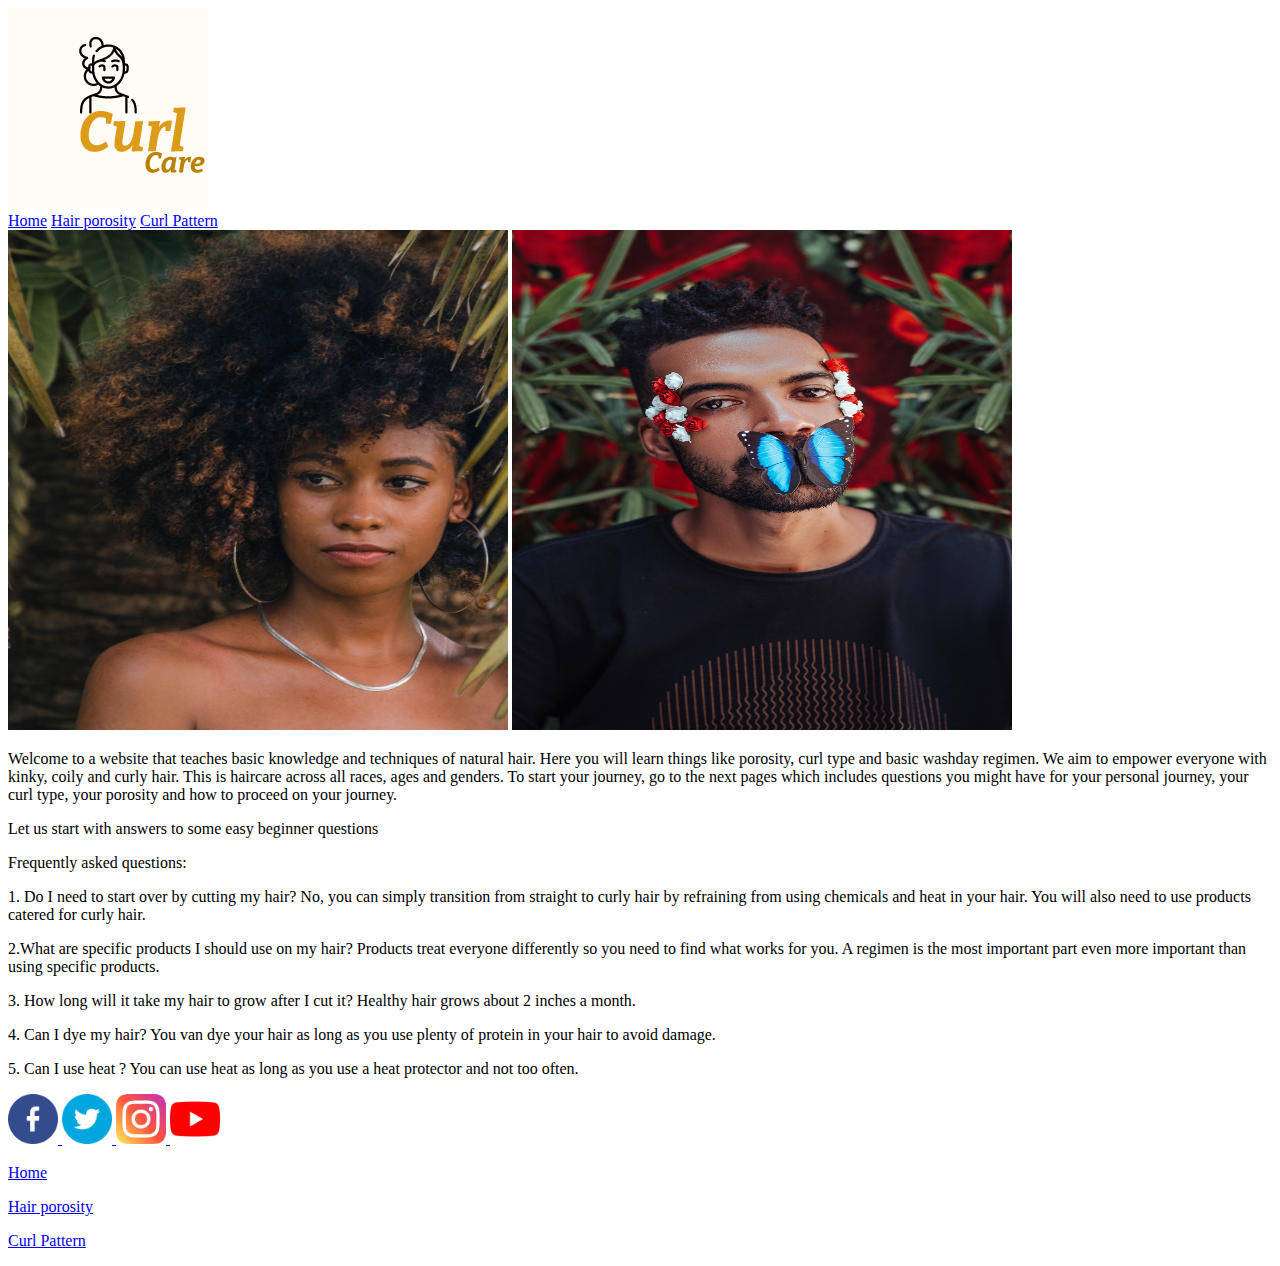
==== curlcare/index.html @ d5dc9453 "curlcare home page" ====
<!DOCTYPE html>
<html lang="en">
<head>
    <link rel="stylesheet" href ="styles/styles.css">
    <meta charset="UTF-8">
    <meta http-equiv="X-UA-Compatible" content="IE=edge">
    <meta name="viewport" content="width=device-width, initial-scale=1.0">
    <title>Curly Care</title>
</head>
<body>
    <div id="content">
    <header>
        <a id ="logo_link" href="index.html">
         <img class ="logo" src ="styles/images/81cc6e8c31fc4b80a42f565411ec5c7e.png">
        </a>
        <nav>
            <a href="index.html">Home</a>
            <a href="hair-porosity.html"> Hair porosity</a>
            <a href="curl-pattern.html"> Curl Pattern</a>
        </nav>
    </header>
    <main class = "home-grid">
    <section class="models">
        <img class = "female" src="styles/images/pexels-nicole-berro-1994818.jpg" alt="nicole" width="500" height="500">
        <img class = "male"   src="styles/images/pexels-lucas-alves-9899358.jpg"  alt="lucas" width="500" height="500" >

        <p>
        Welcome to a website that teaches basic knowledge and techniques of natural hair. Here you will learn things like porosity, curl type and basic washday regimen. We aim to empower everyone with kinky, coily and curly hair. This is haircare across all races, ages and genders. To start your journey, go to the next pages which includes questions you might have for your personal journey, your curl type, your porosity and how to proceed on your journey. </p>
       <p >Let us start with answers to some easy beginner questions </p>
      
<p>Frequently asked questions:</p>
<p>1.	Do I need to start over by cutting my hair? No, you can simply transition from straight to curly hair by refraining from using chemicals and heat in your hair. You will also need to use products catered for curly hair. </p>
<p>2.What are specific products I should use on my hair? Products treat everyone differently so you need to find what works for you. A regimen is the most important part even more important than using specific products. </p>
<p>3.	How long will it take my hair to grow after I cut it? Healthy hair grows about 2 inches a month. </p>
<p>4.	Can I dye my hair? You van dye your hair as long as you use plenty of protein in your hair to avoid damage. </p>
<p>5.	Can I use heat ? You can use heat as long as you use a heat protector and not too often.</p>  
    </section>
    </main>
    <footer>
        <div class="social ">
            <a href="https://facebook.com" target="_blank">
                <img src="styles/images/facebook.png" alt="fb icon" width="50" height="50">
            </a>
            <a href="https://twitter.com" target="_blank">
                <img src="styles/images/twitter.png" alt="twitter icon" width="50" height="50">
            </a>
            <a href="https://instagram.com" target="_blank">
                <img src="styles/images/instagram.png" alt="instagram icon" width="50" height="50">
            </a>
            <a href=" https://youtube.com" target="_blank">
                <img src="styles/images/youtube.png" alt="youtube icon" width=" 50" height="50">
            <div>
         
           <p><a href="index.html">Home</a></p>
            <p><a href="hair-porosity.html"> Hair porosity</a></p>
            <p><a href="curl-pattern.html"> Curl Pattern</a></p>  
        </div>      
</body> 
</html>
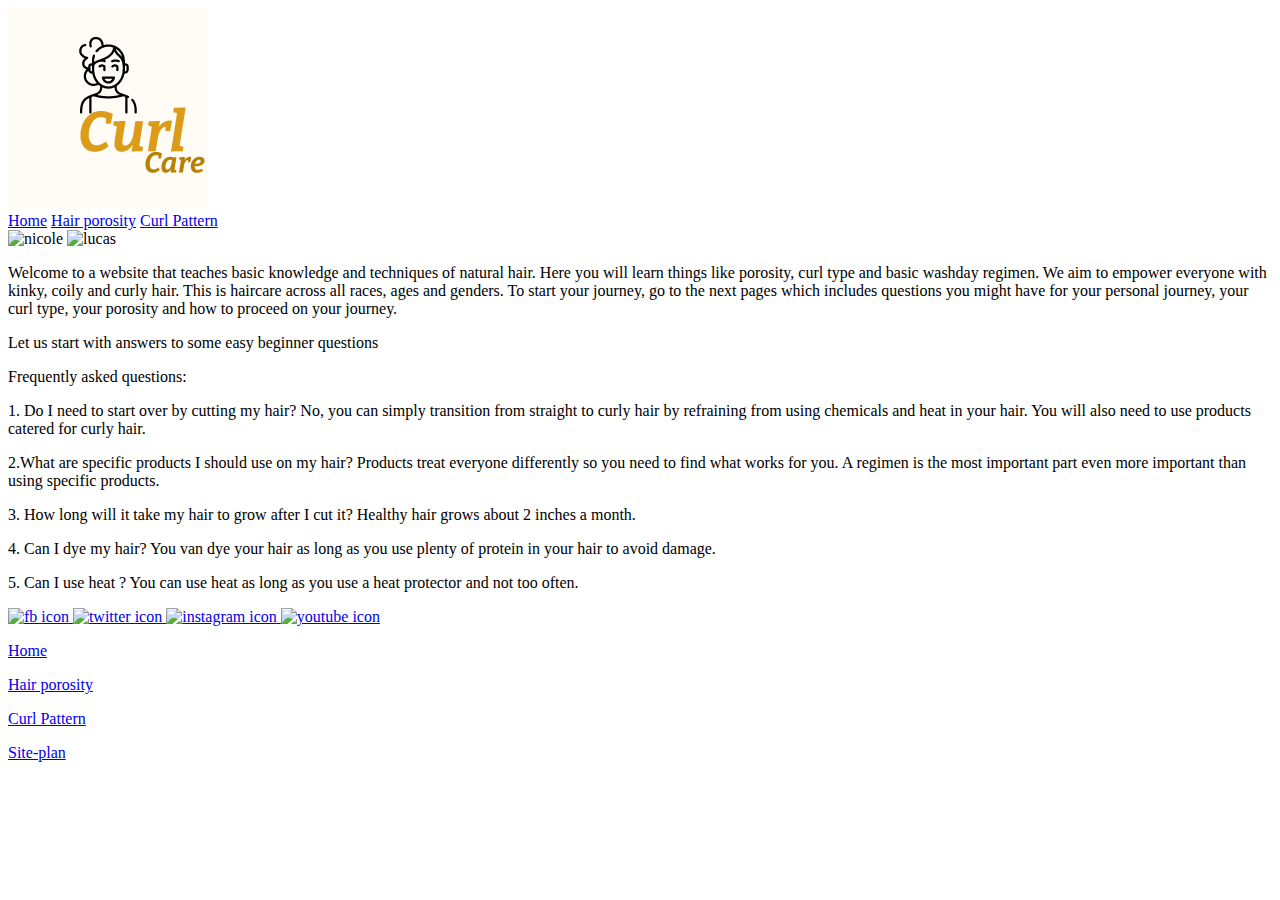
==== commit 05bfc26b: "linked site plan to footer, moved images files" ====
--- a/curlcare/index.html
+++ b/curlcare/index.html
@@ -11,7 +11,7 @@
     <div id="content">
     <header>
         <a id ="logo_link" href="index.html">
-         <img class ="logo" src ="styles/images/81cc6e8c31fc4b80a42f565411ec5c7e.png">
+         <img class ="logo" src ="images/81cc6e8c31fc4b80a42f565411ec5c7e.png">
         </a>
         <nav>
             <a href="index.html">Home</a>
@@ -21,8 +21,8 @@
     </header>
     <main class = "home-grid">
     <section class="models">
-        <img class = "female" src="styles/images/pexels-nicole-berro-1994818.jpg" alt="nicole" width="500" height="500">
-        <img class = "male"   src="styles/images/pexels-lucas-alves-9899358.jpg"  alt="lucas" width="500" height="500" >
+        <img class = "female" src="images/pexels-nicole-berro-1994818.jpg" alt="nicole" width="500" height="500">
+        <img class = "male"   src="images/pexels-lucas-alves-9899358.jpg"  alt="lucas" width="500" height="500" >
 
         <p>
         Welcome to a website that teaches basic knowledge and techniques of natural hair. Here you will learn things like porosity, curl type and basic washday regimen. We aim to empower everyone with kinky, coily and curly hair. This is haircare across all races, ages and genders. To start your journey, go to the next pages which includes questions you might have for your personal journey, your curl type, your porosity and how to proceed on your journey. </p>
@@ -39,21 +39,22 @@
     <footer>
         <div class="social ">
             <a href="https://facebook.com" target="_blank">
-                <img src="styles/images/facebook.png" alt="fb icon" width="50" height="50">
+                <img src="images/facebook.png" alt="fb icon" width="50" height="50">
             </a>
             <a href="https://twitter.com" target="_blank">
-                <img src="styles/images/twitter.png" alt="twitter icon" width="50" height="50">
+                <img src="images/twitter.png" alt="twitter icon" width="50" height="50">
             </a>
             <a href="https://instagram.com" target="_blank">
-                <img src="styles/images/instagram.png" alt="instagram icon" width="50" height="50">
+                <img src="images/instagram.png" alt="instagram icon" width="50" height="50">
             </a>
             <a href=" https://youtube.com" target="_blank">
-                <img src="styles/images/youtube.png" alt="youtube icon" width=" 50" height="50">
+                <img src="images/youtube.png" alt="youtube icon" width=" 50" height="50">
             <div>
          
            <p><a href="index.html">Home</a></p>
             <p><a href="hair-porosity.html"> Hair porosity</a></p>
             <p><a href="curl-pattern.html"> Curl Pattern</a></p>  
+            <p><a href="site-plan.html"> Site-plan</a></p>
         </div>      
 </body> 
 </html>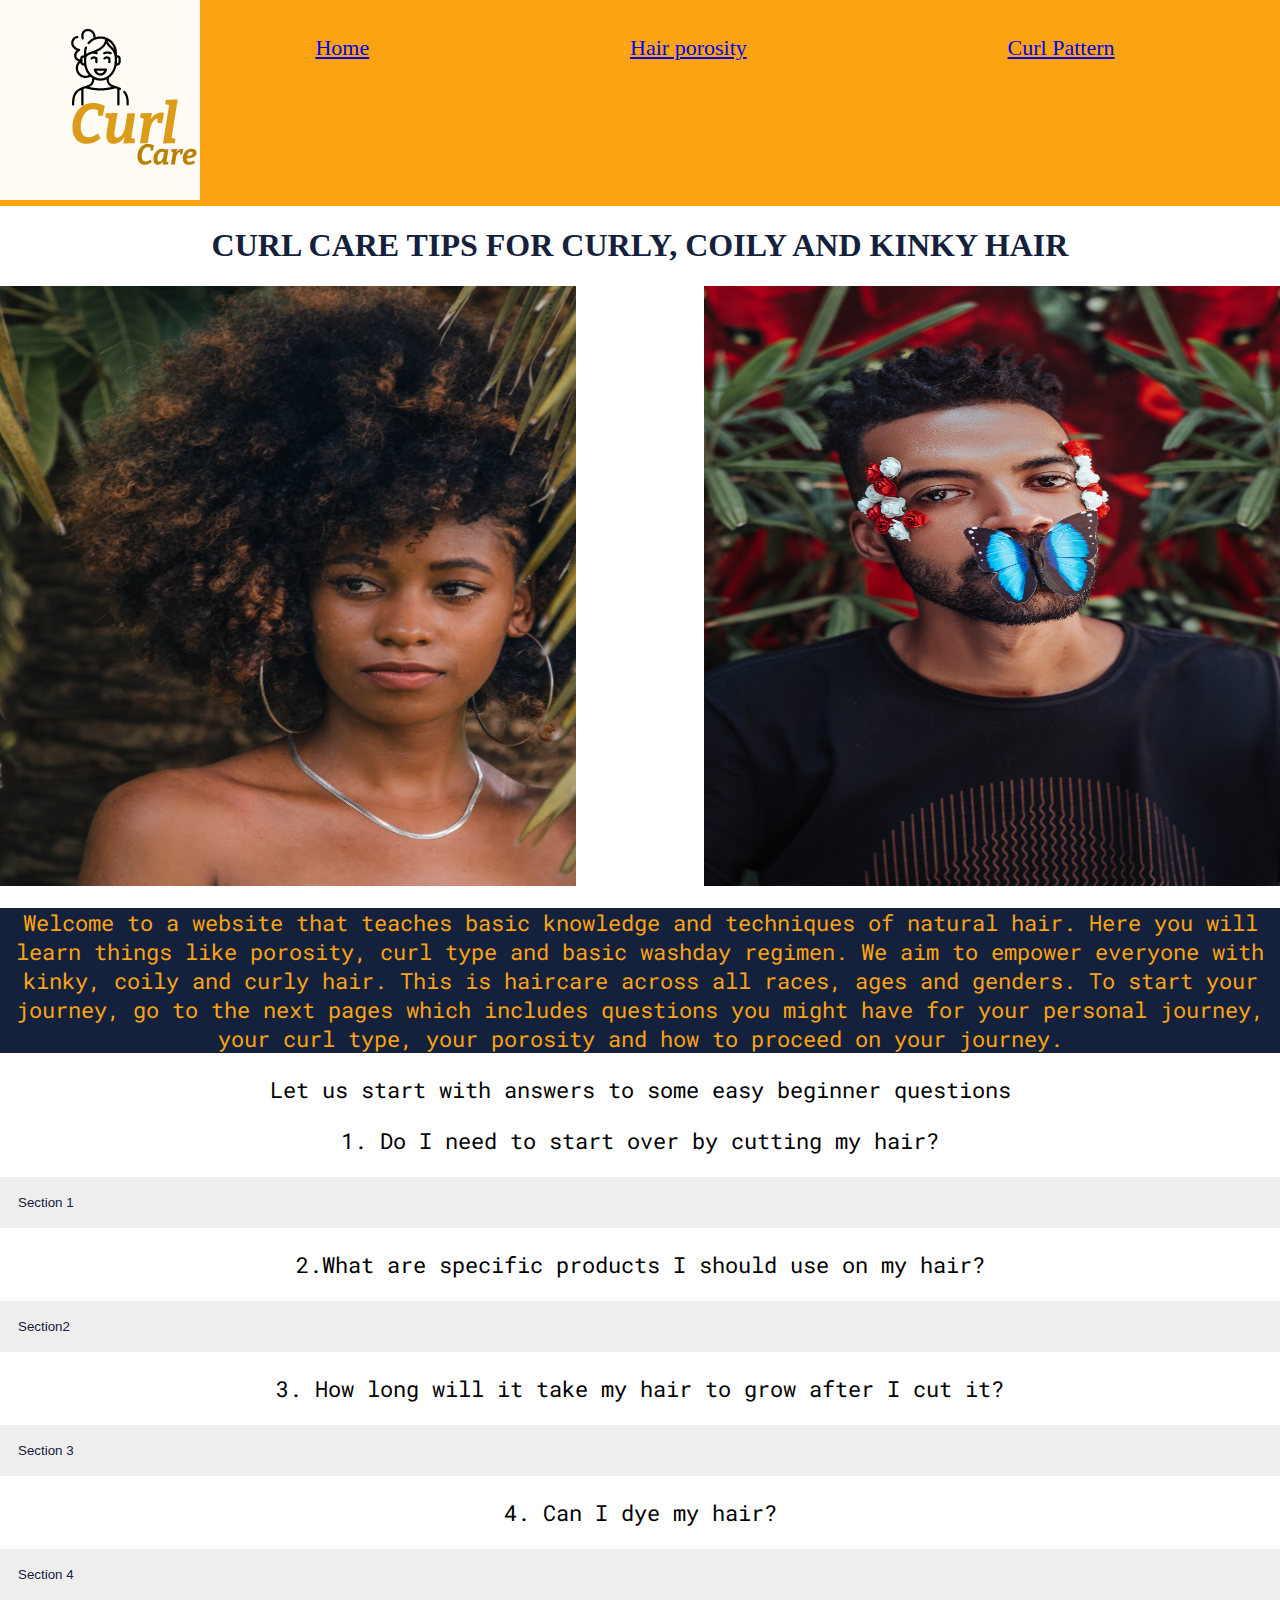
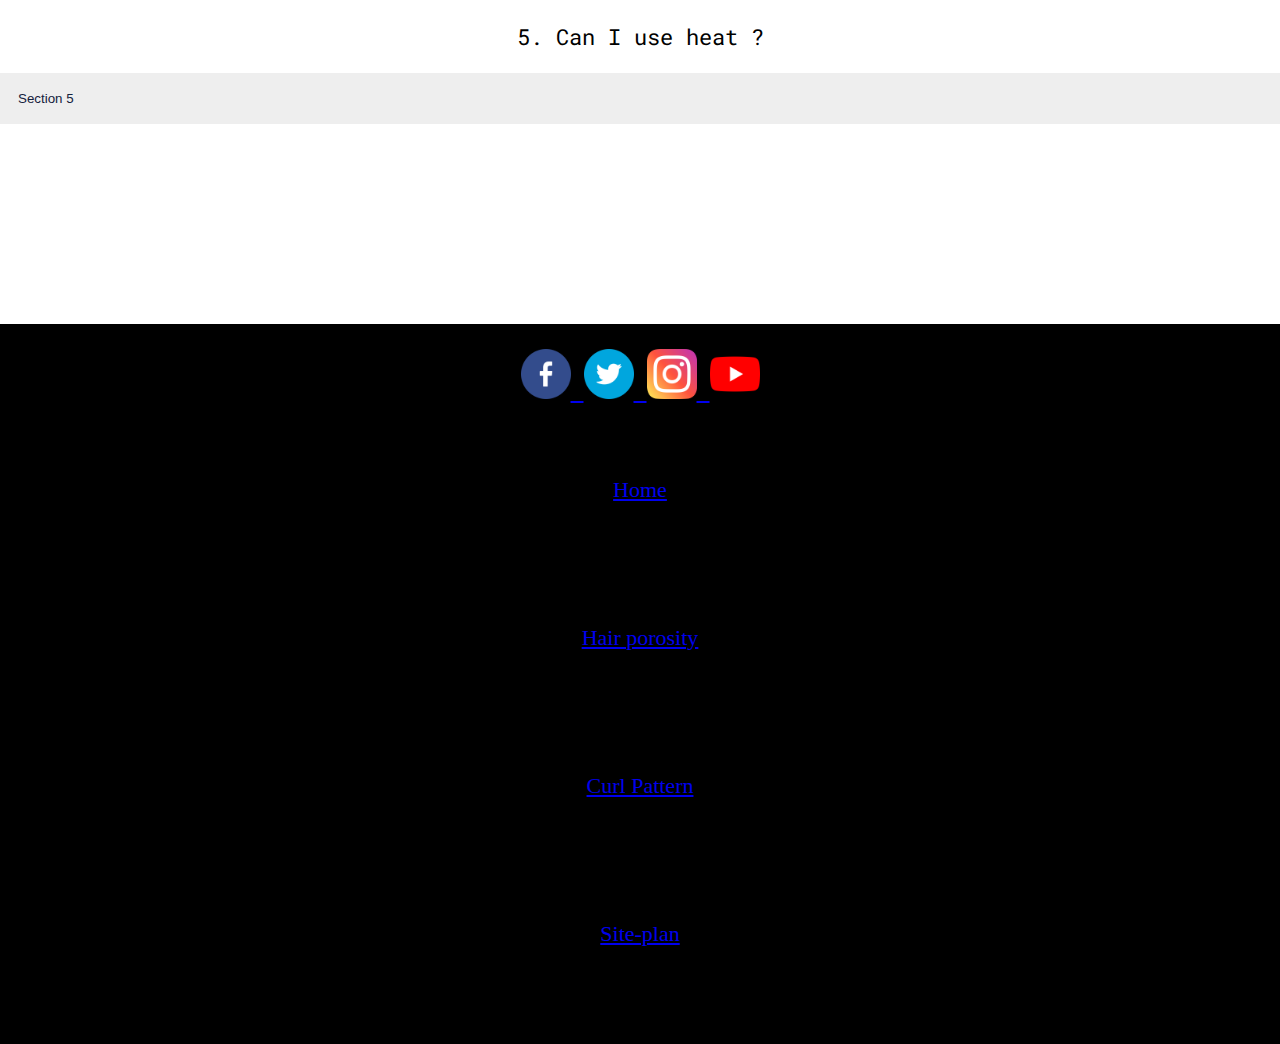
==== commit 996acd2c: "Homepage CSS" ====
--- a/curlcare/index.html
+++ b/curlcare/index.html
@@ -1,60 +1,109 @@
 <!DOCTYPE html>
 <html lang="en">
+
 <head>
-    <link rel="stylesheet" href ="styles/styles.css">
+    <link rel="stylesheet" href="styles/styles.css">
     <meta charset="UTF-8">
     <meta http-equiv="X-UA-Compatible" content="IE=edge">
     <meta name="viewport" content="width=device-width, initial-scale=1.0">
     <title>Curly Care</title>
 </head>
+
 <body>
     <div id="content">
-    <header>
-        <a id ="logo_link" href="index.html">
-         <img class ="logo" src ="images/81cc6e8c31fc4b80a42f565411ec5c7e.png">
-        </a>
-        <nav>
-            <a href="index.html">Home</a>
-            <a href="hair-porosity.html"> Hair porosity</a>
-            <a href="curl-pattern.html"> Curl Pattern</a>
-        </nav>
-    </header>
-    <main class = "home-grid">
-    <section class="models">
-        <img class = "female" src="images/pexels-nicole-berro-1994818.jpg" alt="nicole" width="500" height="500">
-        <img class = "male"   src="images/pexels-lucas-alves-9899358.jpg"  alt="lucas" width="500" height="500" >
+        <header>
+            <a id="logo_link" href="index.html">
+                <img class="logo" src="images/81cc6e8c31fc4b80a42f565411ec5c7e.png" alt="logo">
+            </a>
+            <nav>
+                <a href="index.html">Home</a>
+                <a href="hair-porosity.html"> Hair porosity</a>
+                <a href="curl-pattern.html"> Curl Pattern</a>
+            </nav>
+        </header>
+        <main class="home-grid">
+            <section>
+                <h1> CURL CARE TIPS FOR CURLY, COILY AND KINKY HAIR</h1>
+                <div id="models">
+                    <img class="female" src="images/pexels-nicole-berro-1994818.jpg" alt="nicole">
+                    <img class="male" src="images/pexels-lucas-alves-9899358.jpg" alt="lucas">
+                </div>
+                <p class="navy-background">
+                    Welcome to a website that teaches basic knowledge and techniques of natural hair. Here you will
+                    learn things like porosity, curl type and basic washday regimen. We aim to empower everyone with
+                    kinky, coily and curly hair. This is haircare across all races, ages and genders. To start your
+                    journey, go to the next pages which includes questions you might have for your personal journey,
+                    your curl type, your porosity and how to proceed on your journey. </p>
 
-        <p>
-        Welcome to a website that teaches basic knowledge and techniques of natural hair. Here you will learn things like porosity, curl type and basic washday regimen. We aim to empower everyone with kinky, coily and curly hair. This is haircare across all races, ages and genders. To start your journey, go to the next pages which includes questions you might have for your personal journey, your curl type, your porosity and how to proceed on your journey. </p>
-       <p >Let us start with answers to some easy beginner questions </p>
-      
-<p>Frequently asked questions:</p>
-<p>1.	Do I need to start over by cutting my hair? No, you can simply transition from straight to curly hair by refraining from using chemicals and heat in your hair. You will also need to use products catered for curly hair. </p>
-<p>2.What are specific products I should use on my hair? Products treat everyone differently so you need to find what works for you. A regimen is the most important part even more important than using specific products. </p>
-<p>3.	How long will it take my hair to grow after I cut it? Healthy hair grows about 2 inches a month. </p>
-<p>4.	Can I dye my hair? You van dye your hair as long as you use plenty of protein in your hair to avoid damage. </p>
-<p>5.	Can I use heat ? You can use heat as long as you use a heat protector and not too often.</p>  
-    </section>
-    </main>
-    <footer>
-        <div class="social ">
-            <a href="https://facebook.com" target="_blank">
-                <img src="images/facebook.png" alt="fb icon" width="50" height="50">
-            </a>
-            <a href="https://twitter.com" target="_blank">
-                <img src="images/twitter.png" alt="twitter icon" width="50" height="50">
-            </a>
-            <a href="https://instagram.com" target="_blank">
-                <img src="images/instagram.png" alt="instagram icon" width="50" height="50">
-            </a>
-            <a href=" https://youtube.com" target="_blank">
-                <img src="images/youtube.png" alt="youtube icon" width=" 50" height="50">
-            <div>
-         
-           <p><a href="index.html">Home</a></p>
-            <p><a href="hair-porosity.html"> Hair porosity</a></p>
-            <p><a href="curl-pattern.html"> Curl Pattern</a></p>  
-            <p><a href="site-plan.html"> Site-plan</a></p>
-        </div>      
-</body> 
+                <p>Let us start with answers to some easy beginner questions </p>
+
+
+                <p>1. Do I need to start over by cutting my hair?</p>
+                <button class="accordion">Section 1</button>
+                <div class="panel">
+                    <p>No, you can simply transition from straight to curly hair by refraining from using chemicals and
+                        heat in your hair. You will also need to use products catered for curly hair. </p>
+                </div>
+                <p>2.What are specific products I should use on my hair?</p>
+                <button class="accordion">Section2</button>
+                <div class="panel">
+                    <p> Products treat everyone differently so you need to find what works for you. A regimen is the
+                        most important part even more important than using specific products. </p>
+                </div>
+                <p>3. How long will it take my hair to grow after I cut it?</p>
+                <button class="accordion">Section 3</button>
+                <div class="panel">
+                    <p> Healthy hair grows about 2 inches a month. </p>
+                </div>
+                <p>4. Can I dye my hair? </p>
+                <button class="accordion">Section 4</button>
+                <div class="panel">
+                    <p>You van dye your hair as long as you use plenty of protein in your hair to avoid damage. </p>
+                </div>
+                <p>5. Can I use heat ? </p>
+                <button class="accordion">Section 5</button>
+                <div class="panel">
+                    <p>You can use heat as long as you use a heat protector and not too often.</p>
+                </div>
+
+                <script>
+                    var accordions = document.getElementsByClassName("accordion");
+
+                    for (var i = 0; i < accordions.length; i++) {
+                        accordions[i].addEventListener("click", function () {
+                            this.classList.toggle("active");
+                            var panel = this.nextElementSibling;
+                            if (panel.style.maxHeight) {
+                                panel.style.maxHeight = null;
+                            } else {
+                                panel.style.maxHeight = panel.scrollHeight + "px";
+                            }
+                        });
+                    }
+
+                </script>
+            </section>
+        </main>
+        <footer>
+            <div id="social ">
+                <a href="https://facebook.com" target="_blank">
+                    <img class="facebook" src="images/facebook.png" alt="fb icon" >
+                </a>
+                <a href="https://twitter.com" target="_blank">
+                    <img class="twitter" src="images/twitter.png" alt="twitter icon" >
+                </a>
+                <a href="https://instagram.com" target="_blank">
+                    <img class="instagram" src="images/instagram.png" alt="instagram icon" >
+                </a>
+                <a href=" https://youtube.com" target="_blank">
+                    <img class ="youtube" src="images/youtube.png" alt="youtube icon">
+
+                    <div id="links">
+                        <p><a class="home" href="index.html">Home</a></p>
+                        <p><a class="porosity" href="hair-porosity.html"> Hair porosity</a></p>
+                        <p><a class="pattern" href="curl-pattern.html"> Curl Pattern</a></p>
+                        <p><a class="plan" href="site-plan.html"> Site-plan</a></p>
+                    </div>
+</body>
+</footer>
 </html>--- a/curlcare/styles/styles.css
+++ b/curlcare/styles/styles.css
@@ -0,0 +1,209 @@
+@import url("https://fonts.googleapis.com/css2?family=Permanent+Marker&family=Roboto+Mono&display=swap");
+
+#content {
+  max-width: 1600px;
+  margin: auto;
+}
+body {
+  text-align: center;
+  background-color: white;
+  font-family: "Roboto Mono", Helvetica, sans-serif;
+  font-size: 22px;
+  margin: 0;
+  padding: 0;
+}
+
+header {
+  background-color: #fca311;
+  font-family: "Permanent Marker";
+  display: grid;
+  grid-template-columns: 150px auto;
+}
+nav {
+  text-align: center;
+  color: white;
+  text-decoration: none;
+  padding: 35px;
+  display: flex;
+  justify-content: space-around;
+}
+nav a:hover {
+  background-color: #000000;
+  color: white;
+}
+h1{
+  font-family: "Permanent Marker";
+  font-size: xx-large;
+  color: #14213d;
+}
+#models {
+  display: grid;
+  grid-template-columns: 1fr 1fr;
+}
+.female {
+  margin-right: auto;
+  width: 90%;
+  height: 600px;
+  grid-column: 1/2;
+}
+.male {
+  margin-left: auto;
+  width: 90%;
+  height: 600px;
+  grid-column: 2/3;
+}
+.accordion {
+  background-color: #eee;
+  color: #14213d;
+  cursor: pointer;
+  padding: 18px;
+  width: 100%;
+  text-align: left;
+  border: none;
+  outline: none;
+  transition: 0.4s;
+}
+.active.accordion:hover {
+  background-color: #14213d;
+  color: #fca311;
+}
+.panel {
+  padding: 0 18px;
+  background-color: white;
+  overflow: hidden;
+  max-height: 0;
+}
+.navy-background {
+  background-color: #14213d;
+  color: #fca311;
+}
+footer {
+  background-color: #000000;
+  columns: white;
+  text-align: center;
+  font-size: 22px;
+  padding: 25px;
+  margin-top: 200px;
+  display: flex;
+  justify-content: space-around;
+  align-items: center;
+}
+footer a:hover {
+  color: #fca311;
+  text-decoration: underline;
+}
+footer p {
+  font-size: 1.2em;
+  text-decoration: underline;
+  padding: 50px;
+  font-size: 22px;
+}
+#social{
+  text-align: center;
+}
+.facebook{
+  width: 50px;
+  height: 50px;
+}
+.twitter{
+  width: 50px;
+  height: 50px;
+}
+
+.instagram{
+  width: 50px;
+  height: 50px;
+}
+.youtube{
+  width: 50px;
+  height: 50px;
+}
+#links{
+  font-family: "Permanent Marker";
+  display: block;
+  width: 100%;
+}
+@media screen and (max-width: 900px){
+.female, .male{
+    display: block;
+    height: auto;
+  }
+  form {
+    /* Center the form on the page */
+    margin: 0 auto;
+    width: 400px;
+    /* Form outline */
+    padding: 1em;
+    border: 1px solid #ccc;
+    border-radius: 1em;
+  }
+  
+  ul {
+    list-style: none;
+    padding: 0;
+    margin: 0;
+  }
+  
+  form li + li {
+    margin-top: 1em;
+  }
+  
+  label {
+    /* Uniform size & alignment */
+    display: inline-block;
+    width: 90px;
+    text-align: right;
+  }
+  
+  input,
+  textarea {
+    /* To make sure that all text fields have the same font settings
+       By default, textareas have a monospace font */
+    font: 1em sans-serif;
+  
+    /* Uniform text field size */
+    width: 300px;
+    box-sizing: border-box;
+  
+    /* Match form field borders */
+    border: 1px solid #999;
+  }
+  
+  input:focus,
+  textarea:focus {
+    /* Additional highlight for focused elements */
+    border-color: #000;
+  }
+  
+  textarea {
+    /* Align multiline text fields with their labels */
+    vertical-align: top;
+  
+    /* Provide space to type some text */
+    height: 5em;
+  }
+  
+  .button {
+    /* Align buttons with the text fields */
+    padding-left: 90px; /* same size as the label elements */
+  }
+  
+  button {
+    /* This extra margin represent roughly the same space as the space
+       between the labels and their text fields */
+    margin-left: 0.5em;
+  }
+  #feedback {
+    background-color: antiquewhite;
+    position: absolute;
+    top: 0;
+    left: 0;
+    right: 0;
+    padding: .5em;
+    /* make this element invisible until we are ready for it */
+    display: none;      
+  }
+  .moveDown {
+    margin-top: 3em;
+  }
+                  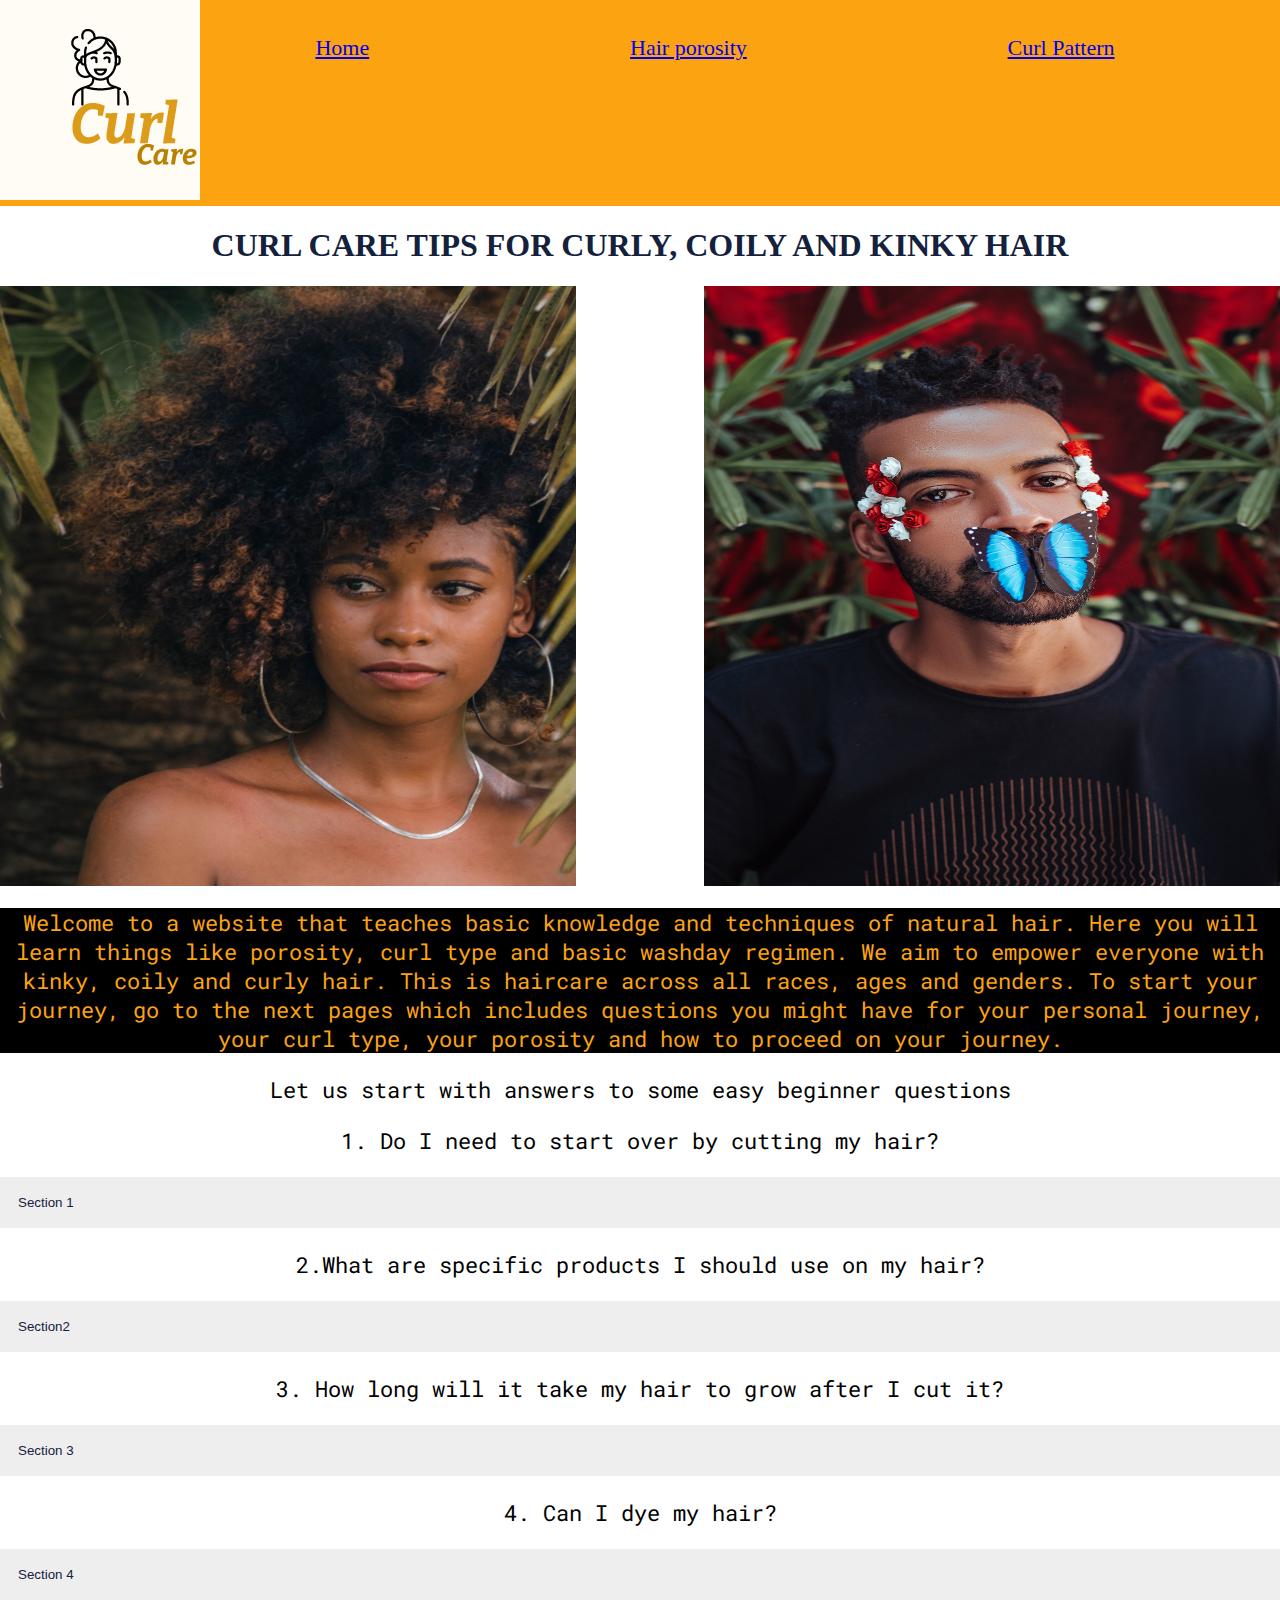
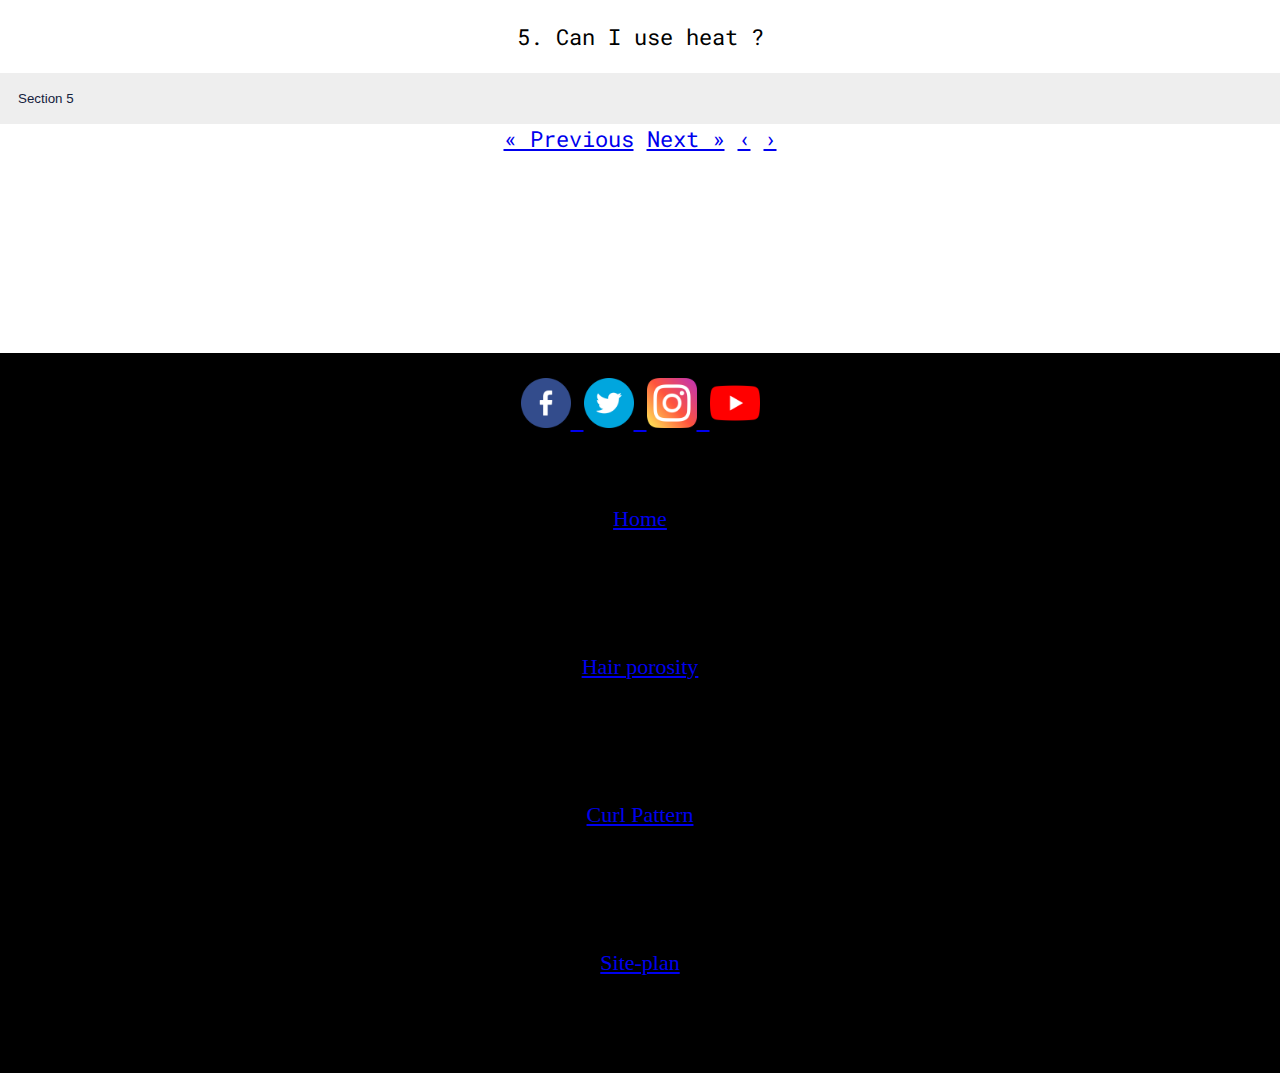
==== commit efd539d8: "added next buttons" ====
--- a/curlcare/index.html
+++ b/curlcare/index.html
@@ -65,7 +65,13 @@
                 <div class="panel">
                     <p>You can use heat as long as you use a heat protector and not too often.</p>
                 </div>
+<div id="next-buttons">
+    <a href="#" class="previous">&laquo; Previous</a>
+<a href="#" class="next">Next &raquo;</a>
 
+<a href="#" class="previous round">&#8249;</a>
+<a href="#" class="next round">&#8250;</a>
+</div>
                 <script>
                     var accordions = document.getElementsByClassName("accordion");
 
@@ -85,19 +91,19 @@
             </section>
         </main>
         <footer>
-            <div id="social ">
-                <a href="https://facebook.com" target="_blank">
-                    <img class="facebook" src="images/facebook.png" alt="fb icon" >
-                </a>
-                <a href="https://twitter.com" target="_blank">
-                    <img class="twitter" src="images/twitter.png" alt="twitter icon" >
-                </a>
-                <a href="https://instagram.com" target="_blank">
-                    <img class="instagram" src="images/instagram.png" alt="instagram icon" >
-                </a>
-                <a href=" https://youtube.com" target="_blank">
-                    <img class ="youtube" src="images/youtube.png" alt="youtube icon">
-
+        <div id="socials">
+            <a href="https://facebook.com" target="_blank">
+            <img class="facebook" src="images/facebook.png" alt="fb icon" >
+        </a>
+        <a href="https://twitter.com" target="_blank">
+            <img class="twitter" src="images/twitter.png" alt="twitter icon" >
+        </a>
+        <a href="https://instagram.com" target="_blank">
+            <img class="instagram" src="images/instagram.png" alt="instagram icon" >
+        </a>
+        <a href=" https://youtube.com" target="_blank">
+            <img class ="youtube" src="images/youtube.png" alt="youtube icon">  
+<div>
                     <div id="links">
                         <p><a class="home" href="index.html">Home</a></p>
                         <p><a class="porosity" href="hair-porosity.html"> Hair porosity</a></p>
--- a/curlcare/styles/styles.css
+++ b/curlcare/styles/styles.css
@@ -74,7 +74,7 @@
   max-height: 0;
 }
 .navy-background {
-  background-color: #14213d;
+  background-color: #000000;
   color: #fca311;
 }
 footer {
@@ -122,6 +122,7 @@
   font-family: "Permanent Marker";
   display: block;
   width: 100%;
+  
 }
 @media screen and (max-width: 900px){
 .female, .male{
@@ -206,4 +207,31 @@
   .moveDown {
     margin-top: 3em;
   }
-                  +  a {
+    text-decoration: none;
+    display: inline-block;
+    padding: 8px 16px;
+  }
+  
+  a:hover {
+    background-color: #ddd;
+    color: black;
+  }
+  
+  .previous {
+    background-color: #f1f1f1;
+    color: black;
+  }
+  
+  .next {
+    background-color: #04AA6D;
+    color: white;
+  }
+  
+  .round {
+    border-radius: 50%;
+  }
+  
+}
+
+  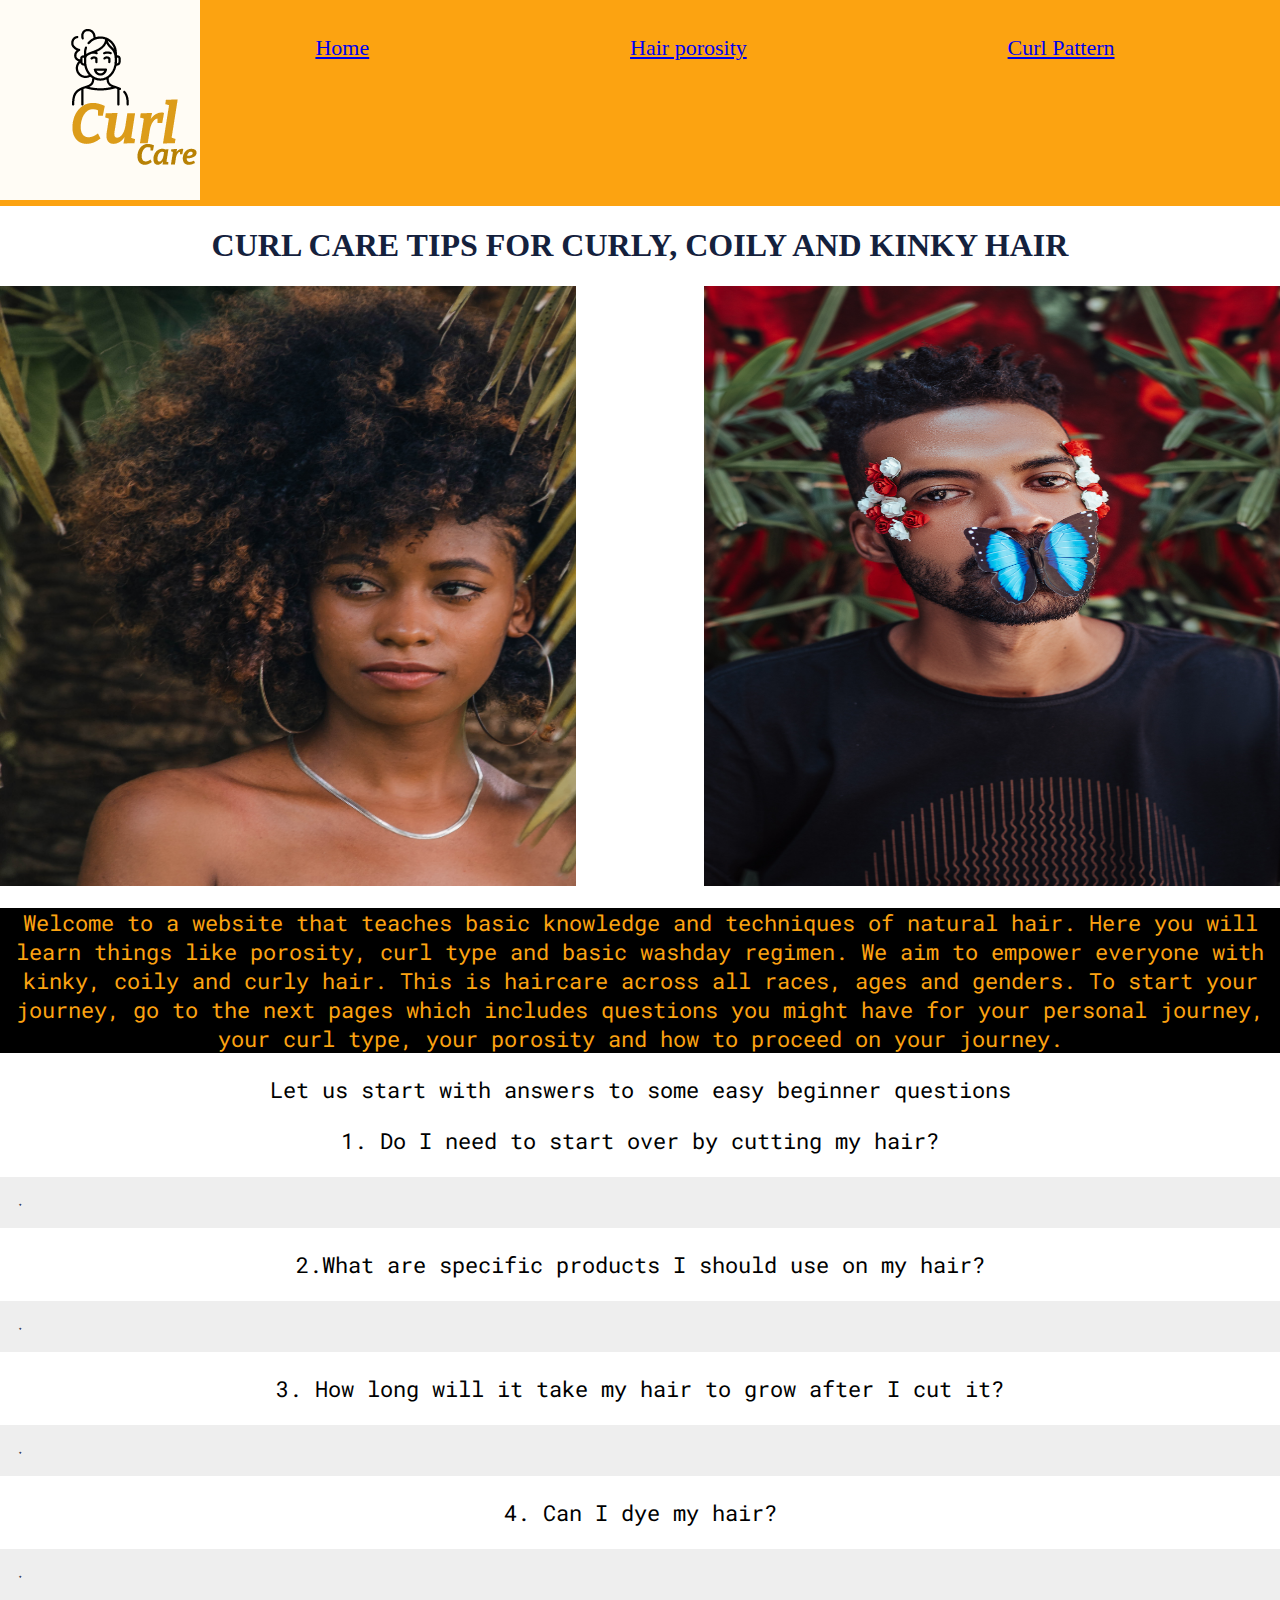
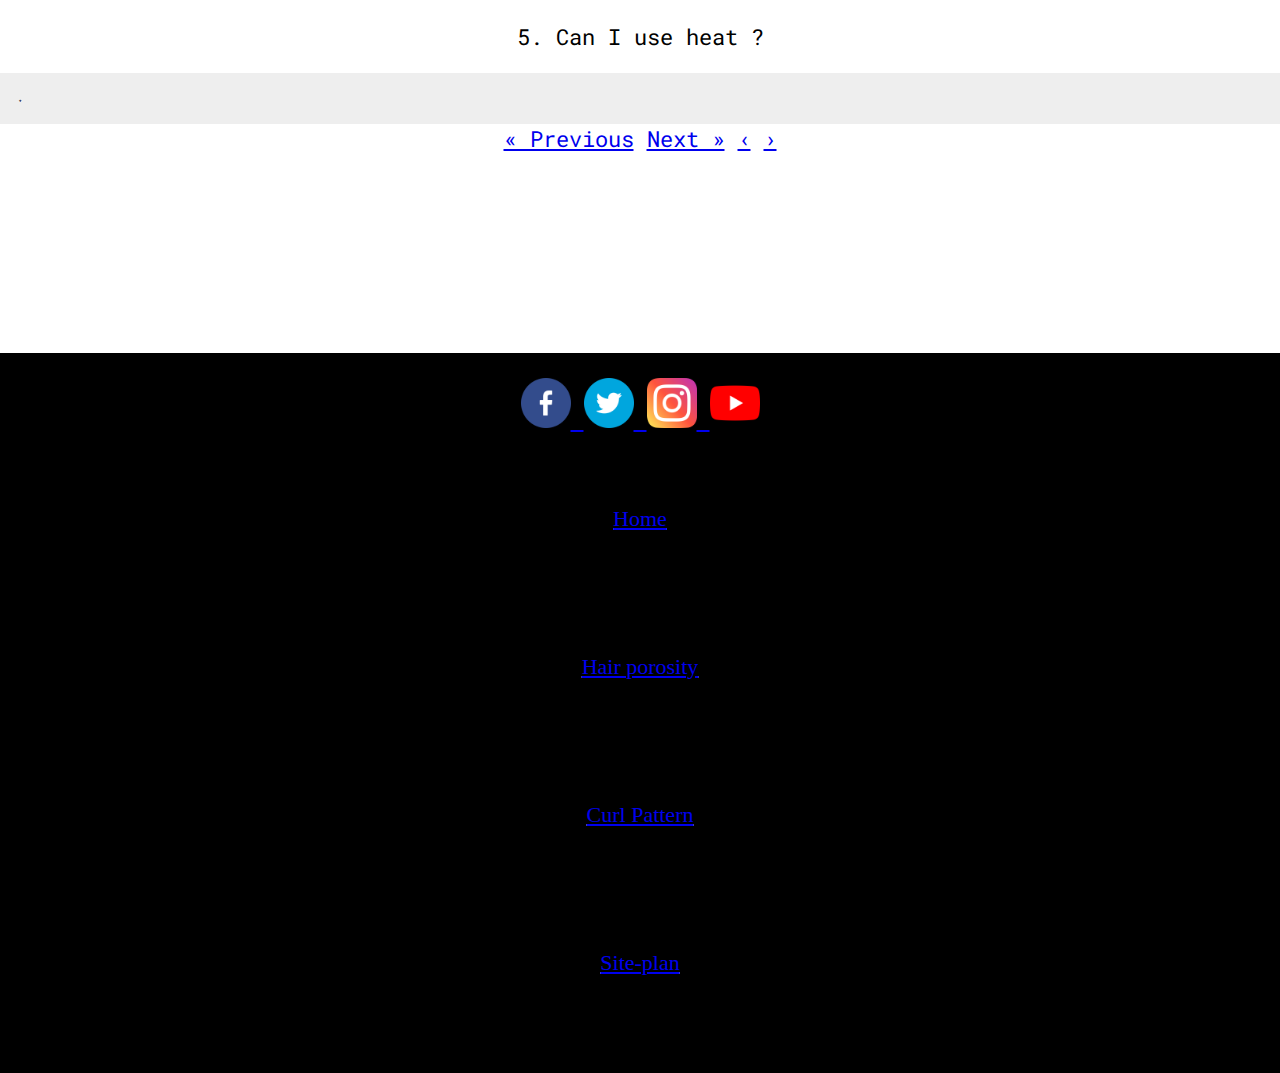
==== commit c6479e70: "changed sections to plus signs" ====
--- a/curlcare/index.html
+++ b/curlcare/index.html
@@ -39,29 +39,29 @@
 
 
                 <p>1. Do I need to start over by cutting my hair?</p>
-                <button class="accordion">Section 1</button>
+                <button class="accordion">&#x02D6</button>
                 <div class="panel">
                     <p>No, you can simply transition from straight to curly hair by refraining from using chemicals and
                         heat in your hair. You will also need to use products catered for curly hair. </p>
                 </div>
                 <p>2.What are specific products I should use on my hair?</p>
-                <button class="accordion">Section2</button>
+                <button class="accordion">&#x02D6 </button>
                 <div class="panel">
                     <p> Products treat everyone differently so you need to find what works for you. A regimen is the
                         most important part even more important than using specific products. </p>
                 </div>
                 <p>3. How long will it take my hair to grow after I cut it?</p>
-                <button class="accordion">Section 3</button>
+                <button class="accordion">&#x02D6</button>
                 <div class="panel">
                     <p> Healthy hair grows about 2 inches a month. </p>
                 </div>
                 <p>4. Can I dye my hair? </p>
-                <button class="accordion">Section 4</button>
+                <button class="accordion">&#x02D6</button>
                 <div class="panel">
                     <p>You van dye your hair as long as you use plenty of protein in your hair to avoid damage. </p>
                 </div>
                 <p>5. Can I use heat ? </p>
-                <button class="accordion">Section 5</button>
+                <button class="accordion">&#x02D6</button>
                 <div class="panel">
                     <p>You can use heat as long as you use a heat protector and not too often.</p>
                 </div>
--- a/curlcare/styles/styles.css
+++ b/curlcare/styles/styles.css
@@ -79,7 +79,7 @@
 }
 footer {
   background-color: #000000;
-  columns: white;
+  color: white;
   text-align: center;
   font-size: 22px;
   padding: 25px;
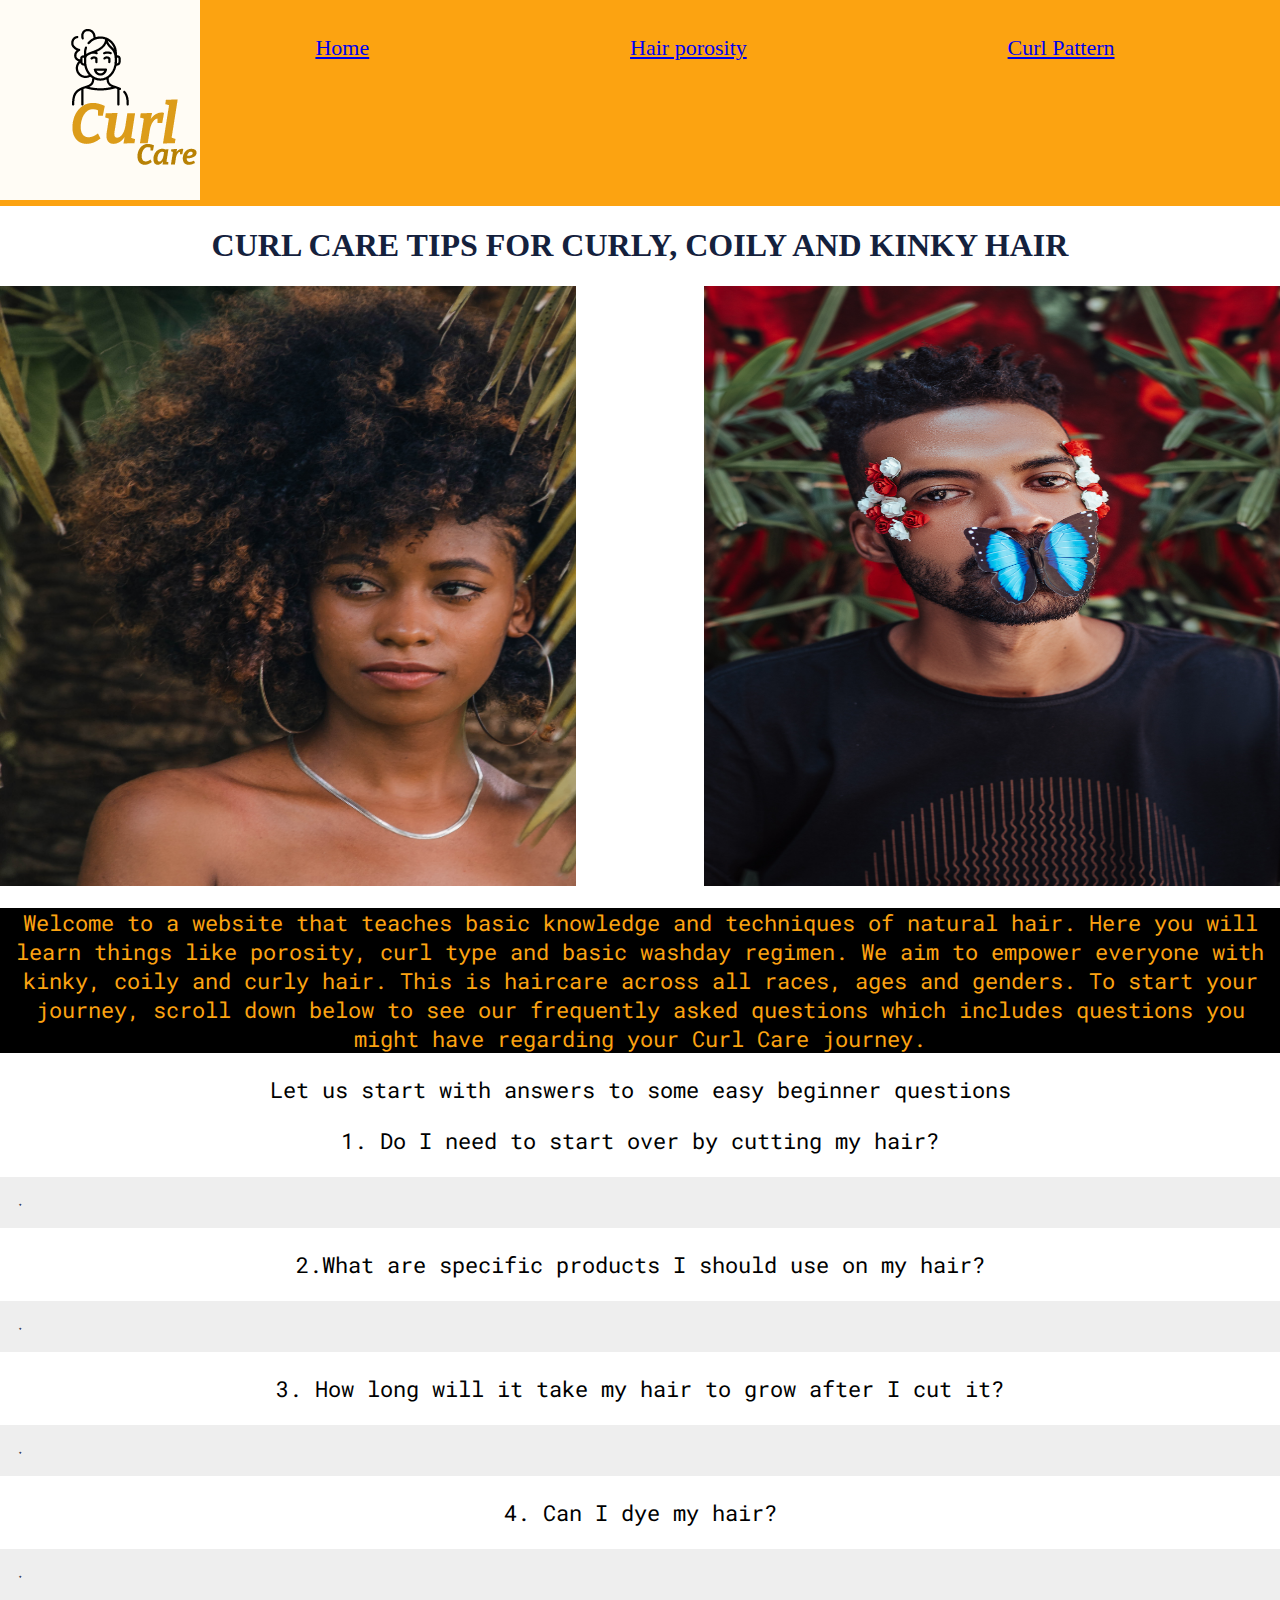
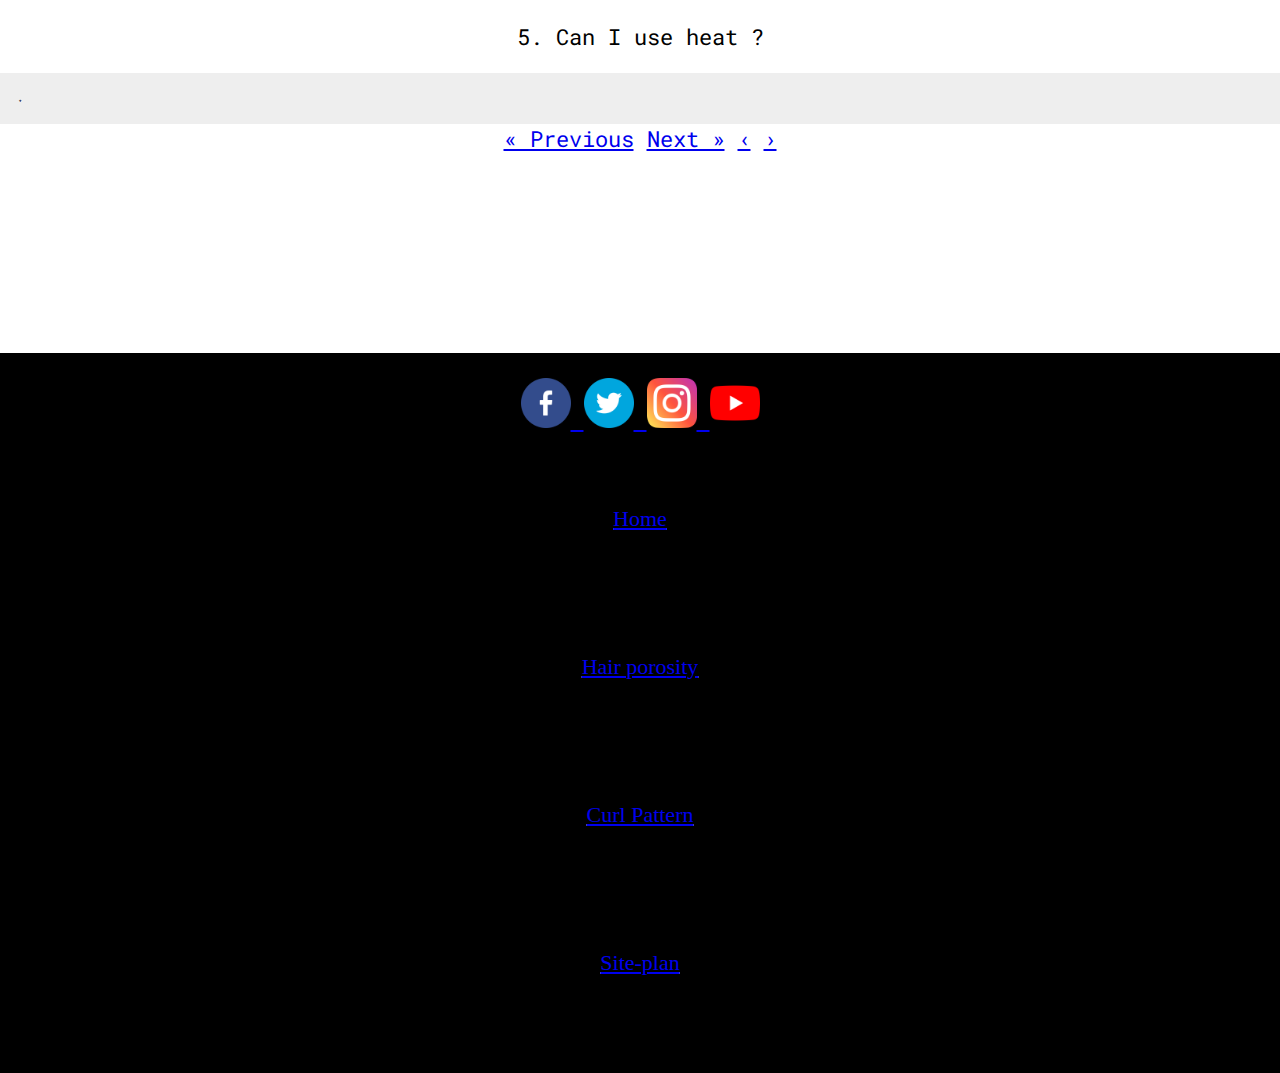
==== commit 84a8403c: "changed paragraph" ====
--- a/curlcare/index.html
+++ b/curlcare/index.html
@@ -32,8 +32,7 @@
                     Welcome to a website that teaches basic knowledge and techniques of natural hair. Here you will
                     learn things like porosity, curl type and basic washday regimen. We aim to empower everyone with
                     kinky, coily and curly hair. This is haircare across all races, ages and genders. To start your
-                    journey, go to the next pages which includes questions you might have for your personal journey,
-                    your curl type, your porosity and how to proceed on your journey. </p>
+                    journey, scroll down below to see our frequently asked questions which includes questions you might have regarding your Curl Care journey. </p>
 
                 <p>Let us start with answers to some easy beginner questions </p>
 
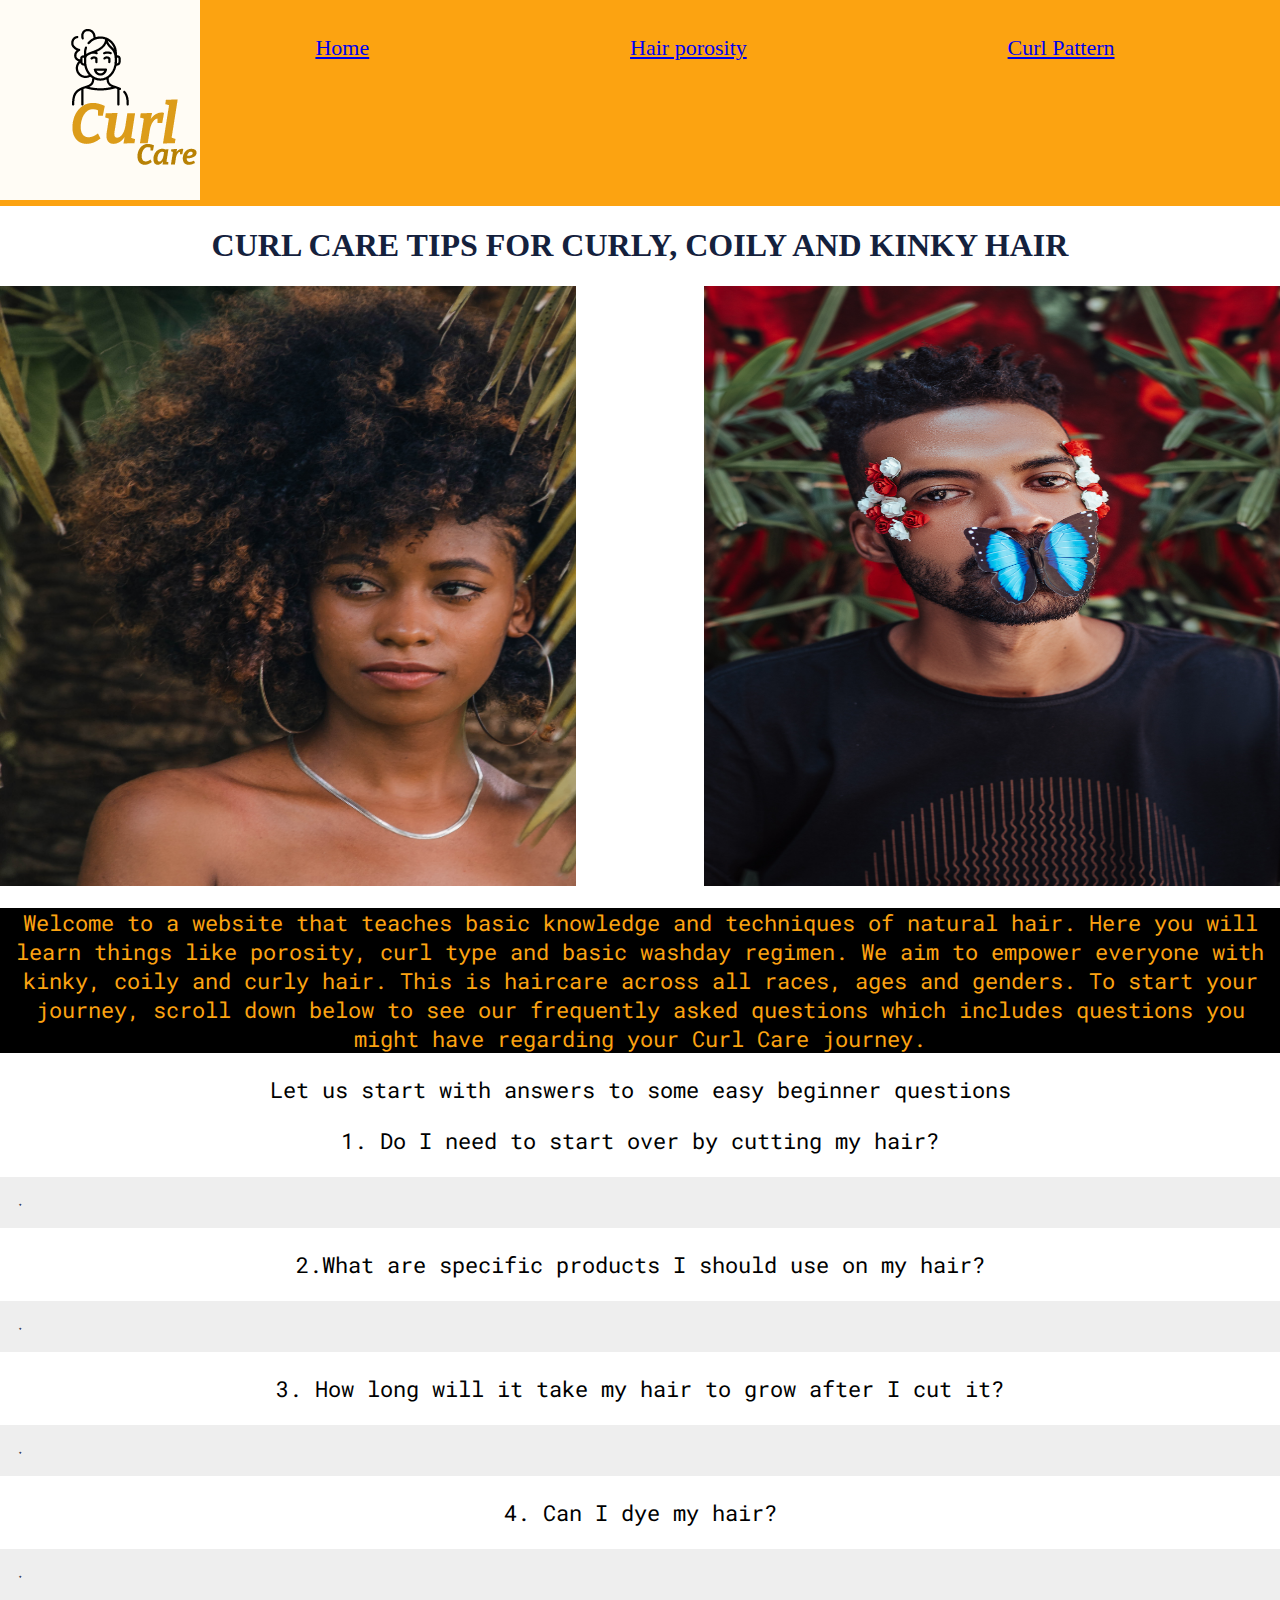
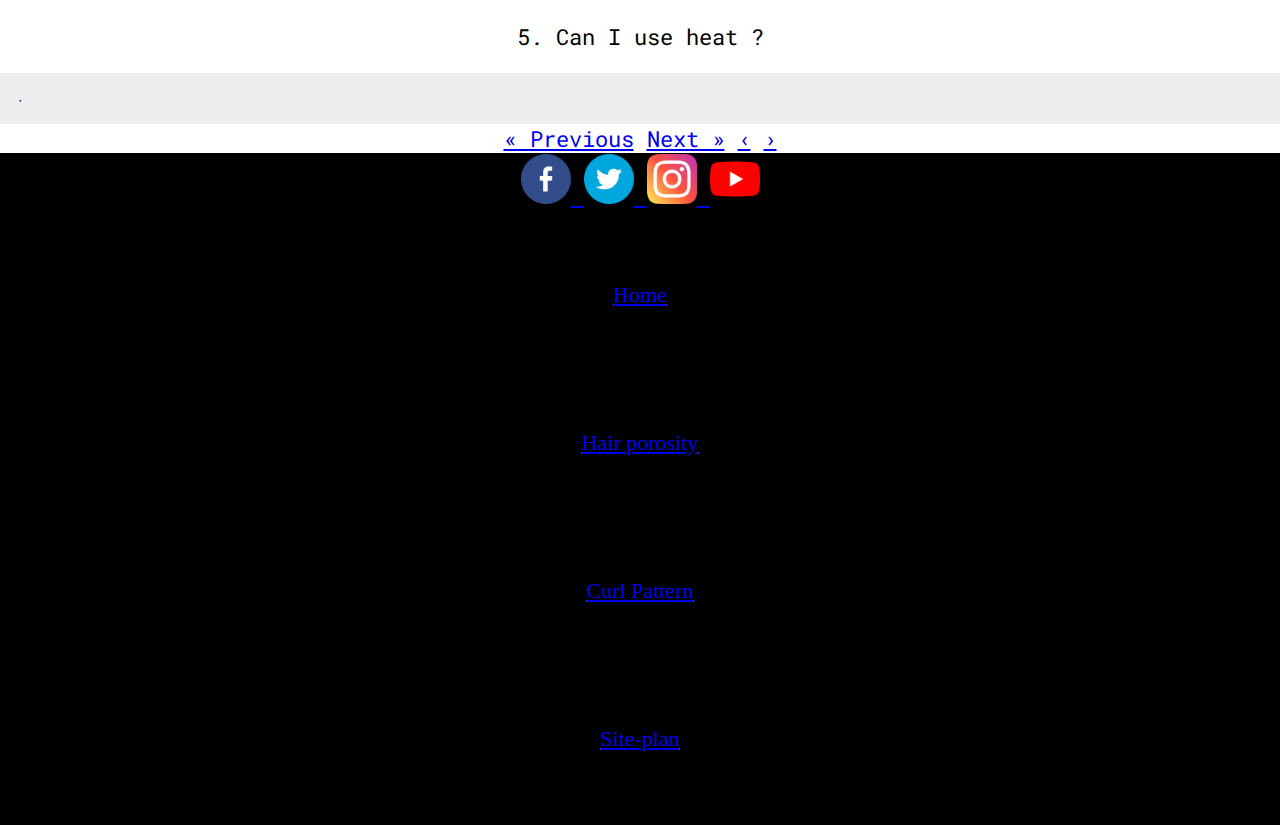
==== commit 5e652487: "fixed hompeage" ====
--- a/curlcare/index.html
+++ b/curlcare/index.html
@@ -32,45 +32,46 @@
                     Welcome to a website that teaches basic knowledge and techniques of natural hair. Here you will
                     learn things like porosity, curl type and basic washday regimen. We aim to empower everyone with
                     kinky, coily and curly hair. This is haircare across all races, ages and genders. To start your
-                    journey, scroll down below to see our frequently asked questions which includes questions you might have regarding your Curl Care journey. </p>
+                    journey, scroll down below to see our frequently asked questions which includes questions you might
+                    have regarding your Curl Care journey. </p>
 
                 <p>Let us start with answers to some easy beginner questions </p>
 
 
                 <p>1. Do I need to start over by cutting my hair?</p>
-                <button class="accordion">&#x02D6</button>
+                <button class="accordion">&#x02D6;</button>
                 <div class="panel">
                     <p>No, you can simply transition from straight to curly hair by refraining from using chemicals and
                         heat in your hair. You will also need to use products catered for curly hair. </p>
                 </div>
                 <p>2.What are specific products I should use on my hair?</p>
-                <button class="accordion">&#x02D6 </button>
+                <button class="accordion">&#x02D6;</button>
                 <div class="panel">
                     <p> Products treat everyone differently so you need to find what works for you. A regimen is the
                         most important part even more important than using specific products. </p>
                 </div>
                 <p>3. How long will it take my hair to grow after I cut it?</p>
-                <button class="accordion">&#x02D6</button>
+                <button class="accordion">&#x02D6;</button>
                 <div class="panel">
                     <p> Healthy hair grows about 2 inches a month. </p>
                 </div>
                 <p>4. Can I dye my hair? </p>
-                <button class="accordion">&#x02D6</button>
+                <button class="accordion">&#x02D6;</button>
                 <div class="panel">
                     <p>You van dye your hair as long as you use plenty of protein in your hair to avoid damage. </p>
                 </div>
                 <p>5. Can I use heat ? </p>
-                <button class="accordion">&#x02D6</button>
+                <button class="accordion">&#x02D6;</button>
                 <div class="panel">
                     <p>You can use heat as long as you use a heat protector and not too often.</p>
                 </div>
-<div id="next-buttons">
-    <a href="#" class="previous">&laquo; Previous</a>
-<a href="#" class="next">Next &raquo;</a>
+                <div id="next-buttons">
+                    <a href="site-plan.html" class="previous">&laquo; Previous</a>
+                    <a href="hair-porosity.html" class="next">Next &raquo;</a>
 
-<a href="#" class="previous round">&#8249;</a>
-<a href="#" class="next round">&#8250;</a>
-</div>
+                    <a href="site-plan.html" class="previous round">&#8249;</a>
+                    <a href="hair-porosity.html" class="next round">&#8250;</a>
+                </div>
                 <script>
                     var accordions = document.getElementsByClassName("accordion");
 
@@ -90,25 +91,30 @@
             </section>
         </main>
         <footer>
-        <div id="socials">
-            <a href="https://facebook.com" target="_blank">
-            <img class="facebook" src="images/facebook.png" alt="fb icon" >
-        </a>
-        <a href="https://twitter.com" target="_blank">
-            <img class="twitter" src="images/twitter.png" alt="twitter icon" >
-        </a>
-        <a href="https://instagram.com" target="_blank">
-            <img class="instagram" src="images/instagram.png" alt="instagram icon" >
-        </a>
-        <a href=" https://youtube.com" target="_blank">
-            <img class ="youtube" src="images/youtube.png" alt="youtube icon">  
-<div>
-                    <div id="links">
-                        <p><a class="home" href="index.html">Home</a></p>
-                        <p><a class="porosity" href="hair-porosity.html"> Hair porosity</a></p>
-                        <p><a class="pattern" href="curl-pattern.html"> Curl Pattern</a></p>
-                        <p><a class="plan" href="site-plan.html"> Site-plan</a></p>
-                    </div>
+            <div id="socials">
+                <a href="https://facebook.com" target="_blank">
+                    <img class="facebook" src="images/facebook.png" alt="fb icon">
+                </a>
+                <a href="https://twitter.com" target="_blank">
+                    <img class="twitter" src="images/twitter.png" alt="twitter icon">
+                </a>
+                <a href="https://instagram.com" target="_blank">
+                    <img class="instagram" src="images/instagram.png" alt="instagram icon">
+                </a>
+                <a href=" https://youtube.com" target="_blank">
+                    <img class="youtube" src="images/youtube.png" alt="youtube icon">
+                </a>
+            </div>
+            <div id="links">
+                <p><a class="home" href="index.html">Home</a></p>
+                <p><a class="porosity" href="hair-porosity.html"> Hair porosity</a></p>
+                <p><a class="pattern" href="curl-pattern.html"> Curl Pattern</a></p>
+                <p><a class="plan" href="site-plan.html"> Site-plan</a></p>
+
+            </div>
+        </footer>
+    </div>
 </body>
-</footer>
+
+
 </html>--- a/curlcare/styles/styles.css
+++ b/curlcare/styles/styles.css
@@ -11,6 +11,7 @@
   font-size: 22px;
   margin: 0;
   padding: 0;
+  max-width: ;
 }
 
 header {
@@ -77,15 +78,54 @@
   background-color: #000000;
   color: #fca311;
 }
+/* Hair porosity styles*/
+#Hair-porosity-grid{
+background-color: #ddd;
+grid-template-columns: 1fr 1fr 1fr ;
+grid-template-rows: 1fr 1fr 1fr 1fr 1fr 1fr;
+}
+.h1{
+  font-size: xx-large;
+  font-family: "Permanent Maker";
+  color: #000000;
+  text-align: center;
+  
+
+}
+.glass{
+  width: 400px;
+  height: 400px;
+  grid-column:1/2 ;
+  grid-row:1/3 ;
+  float: left;
+
+
+}
+#test{
+text-align: right;
+grid-column: 2/3;
+grid-row:1/2 ;
+font-family:"Roboto Mono", Helvetica, sans-serif;
+}
+.wet-hair{
+  grid-column: 2/3;
+  grid-row:2/4 ;
+  width: 60%; 
+  height:500px;
+  
+}
+#curl-care{
+  grid-column: 1/3;
+  grid-row:4/6 ;
+  font-family:"Roboto Mono", Helvetica, sans-serif;
+
+}
 footer {
   background-color: #000000;
   color: white;
   text-align: center;
   font-size: 22px;
-  padding: 25px;
-  margin-top: 200px;
-  display: flex;
-  justify-content: space-around;
+  padding: 1px;
   align-items: center;
 }
 footer a:hover {
@@ -122,7 +162,6 @@
   font-family: "Permanent Marker";
   display: block;
   width: 100%;
-  
 }
 @media screen and (max-width: 900px){
 .female, .male{
